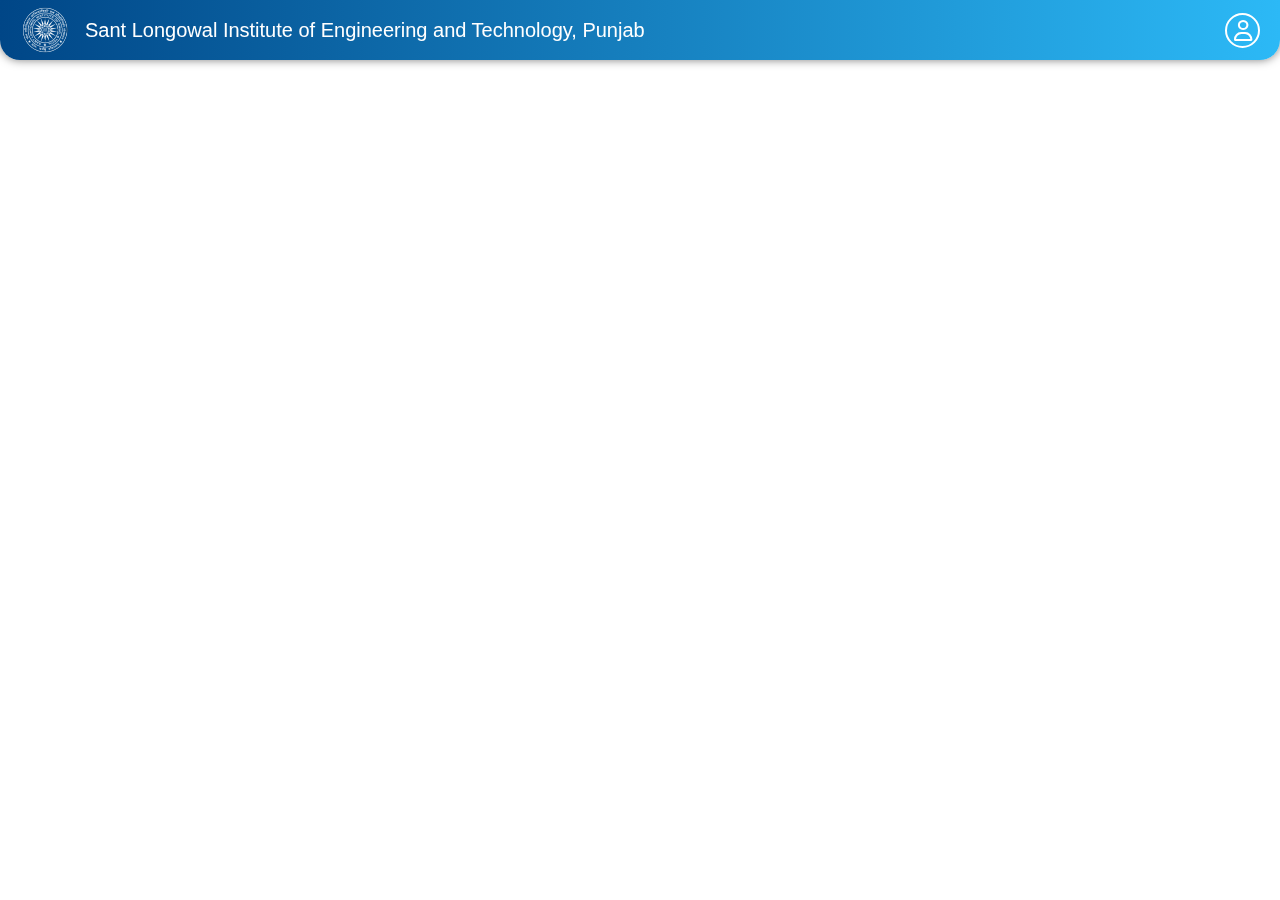
==== login.html @ 9d0c2448 "Add files via upload" ====
<!DOCTYPE html>
<html lang="en">
<head>
    <meta charset="UTF-8">
    <meta name="viewport" content="width=device-width, initial-scale=1.0">
    <title>login</title>
    <link rel="stylesheet" href="https://cdnjs.cloudflare.com/ajax/libs/font-awesome/6.0.0-beta3/css/all.min.css">
    <link rel="stylesheet" href="login.css">
</head>
<body>
    <div class="navbar">
        <div class="uni">
            <div class="logo">
                <img src="./logo.png" alt="logo">
            </div>
            <div class="uniname">
                <p>Sant Longowal Institute of Engineering and Technology, Punjab</p>
            </div>
        </div>
        <div class="profile">
            <i class="fa-regular fa-user"></i>
        </div>
    </div>
    <div class="container">
        <div class="box">
            <div class="left">
                <img src="" alt="teacher">
            </div>
        </div>
    </div>
</body>
</html>
---- login.css ----
* {
    margin: 0;
    padding: 0;
    box-sizing: border-box;
}

body {
    font-family: Arial, sans-serif;
}

.navbar {
    width: 100%;
    background: linear-gradient(to right, #004687, #2CB9F6);
    display: flex;
    padding: 5px 20px;
    color: white;
    justify-content: space-between;
    align-items: center;
    border-radius: 0px 0px 20px 20px;
    box-shadow: 0px 0px 10px #00000082;
    position: fixed;
    z-index: 10;
}

.navbar p {
    font-size: 22px;
    line-height: 1.3;
}

.uni {
    display: flex;
    align-items: center;
}

.logo {
    width: 50px;
    height: 50px;
    margin-right: 15px;
}

.logo img {
    width: 100%;
    height: 100%;
    object-fit: cover;
}

.profile {
    display: flex;
    align-items: center;
    justify-content: center;
    font-size: 21px;
    width: 35px;
    height: 35px;
    border: 2px solid white;
    border-radius: 50%;
    position: relative;
    font-weight: 50;
}

.container {
    width: 100%;
    height: 100vh;
    position: relative;
    z-index: 1;
    display: flex;
    justify-content: center;
    align-items: center;
    padding: 0;
}

.box {
    box-shadow: 0px 0px 5px 0px black;
    width: 100%;
    height: 100vh;
}

@media screen and (max-width: 768px) {
    .navbar {
        flex-direction: row;
        justify-content: space-between;
    }
    
    .uni {
        flex-direction: row;
        justify-content: flex-start;
    }

    .navbar p {
        font-size: 20px;
    }

    .profile {
        margin-left: auto;
        width: 35px;
        height: 35px;
        border-radius: 50%;
    }
}

@media screen and (max-width: 480px) {
    .navbar p {
        font-size: 18px;
    }

    .logo {
        width: 40px;
        height: 40px;
    }

    .profile {
        width: 30px;
        height: 30px;
        font-size: 20px;
        margin-left: auto;
        border-radius: 50%;
    }
    
    .uni {
        flex-direction: row;
        justify-content: flex-start;
    }
}

@media screen and (orientation: landscape) {
    .navbar p {
        font-size: 20px;
    }
}
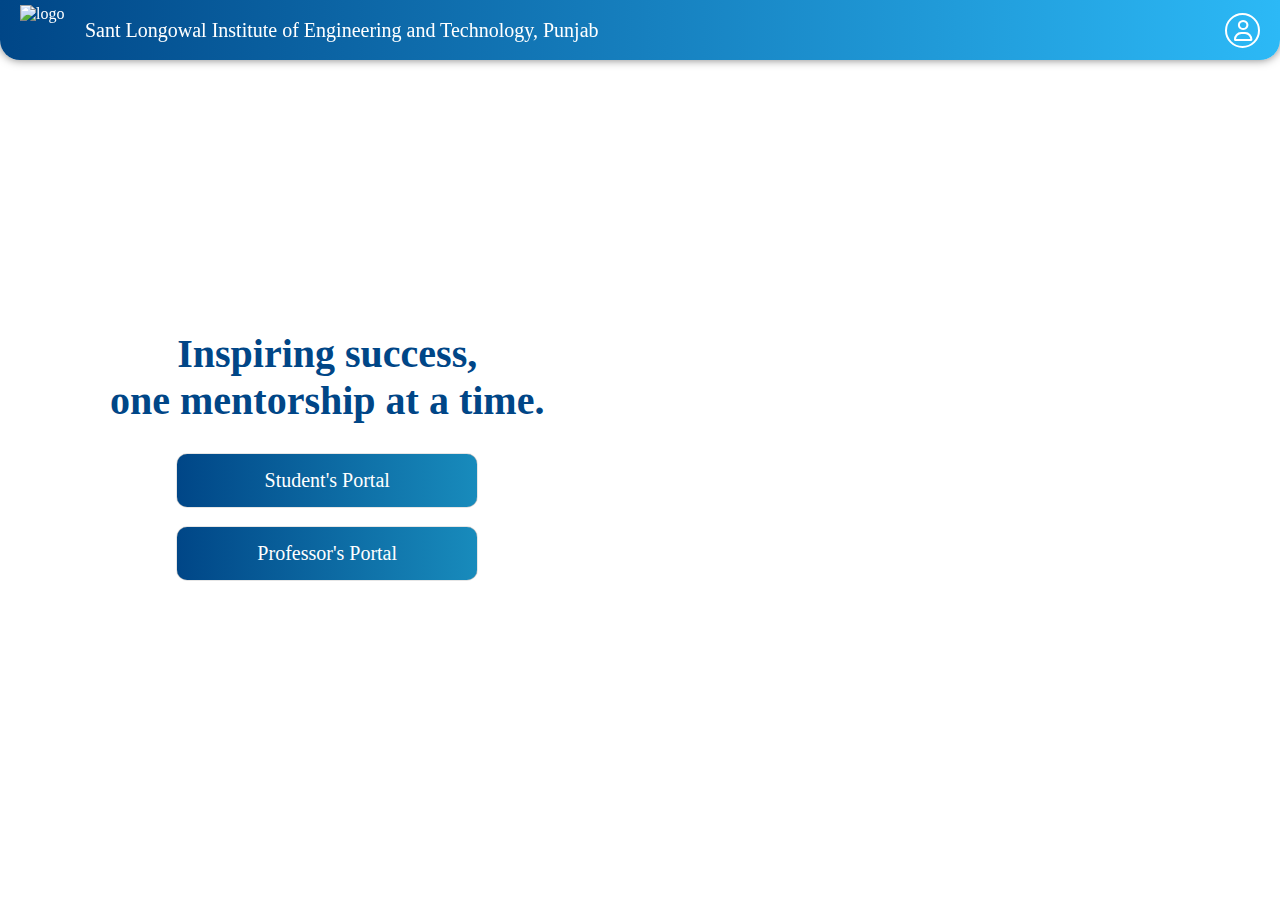
==== commit 24a873e1: "Add files via upload" ====
--- a/login.html
+++ b/login.html
@@ -11,7 +11,7 @@
     <div class="navbar">
         <div class="uni">
             <div class="logo">
-                <img src="./logo.png" alt="logo">
+                <img src="images\logo.png" alt="logo">
             </div>
             <div class="uniname">
                 <p>Sant Longowal Institute of Engineering and Technology, Punjab</p>
@@ -23,10 +23,71 @@
     </div>
     <div class="container">
         <div class="box">
-            <div class="left">
-                <img src="" alt="teacher">
+            <div id="portal">
+                <h1>Inspiring success, <br> one mentorship at a time.</h1>
+                <button id="student">Student's Portal</button>
+                <button id="prof">Professor's Portal</button>
             </div>
+            <div id="box2">
+                <div class="back">
+                    <i id="backarrow" class="fa-solid fa-arrow-left"></i>
+                </div>
+                <h2>Welcome Back!</h2>
+                <div class="a1">
+                    <input id="email" type="text" placeholder="Enter your username" required>
+                </div>
+                <div class="a2">
+                    <input type="password" id="password" placeholder="Enter your password" required>
+                </div>
+                <div class="a3">
+                    <label for="forgotpw">Forgot password?</label>
+                </div>
+                <button class="li" onclick="home()">LogIn</button>
+                <div class="a4" onclick="Signup()">
+                    Don't have an account? <B>Sign up now!</B> 
+                </div>
+            </div>
+            <div id="box3">
+                <div class="back">
+                    <i id="backarrow" class="fa-solid fa-arrow-left"></i>
+                </div>
+                <h2>Create Account!</h2>
+                <div class="b1">
+                    <input type="text" id="username" placeholder="Enter your username" required>
+                </div>
+                <div class="b2">
+                    <input type="text" id="emailid" placeholder="Enter your email" required>
+                </div>
+                <div class="b3">
+                    <input type="text" id="phonenum" placeholder="Phone Number" required>
+                </div>
+                <div class="b4">
+                    <select name="class" id="class" required>
+                        <option value="" disabled selected>Class</option>
+                        <option value="6">Class-6</option>
+                        <option value="7">Class-7</option>
+                        <option value="8">Class-8</option>
+                        <option value="9">Class-9</option>
+                        <option value="10">Class-10</option>
+                        <option value="11">Class-11</option>
+                        <option value="12">Class-12</option>
+                    </select>
+                    <input type="date" id="dob" name="dob" placeholder="DOB" required>
+                </div>
+                <button class="su" onclick="home()">SignUp</button>
+                <div class="b5" onclick="Login()">
+                    Already have an account? <b>Login Now!</b>
+                </div>
+            </div>
+            <!-- <div class="left">
+                
+            </div>
+        
+            <div class="right">
+                <img class="leftimg" src="images\bg.png" alt="teacher">
+            </div> -->
         </div>
     </div>
+    <script src="login.js"></script>
 </body>
 </html>--- a/login.css
+++ b/login.css
@@ -4,8 +4,8 @@
     box-sizing: border-box;
 }
 
-body {
-    font-family: Arial, sans-serif;
+body,button {
+    font-family: cursive;
 }
 
 .navbar {
@@ -58,21 +58,220 @@
 }
 
 .container {
-    width: 100%;
+    width: 100vw;
     height: 100vh;
+    background-image: url('images/bg.png');
+    background-size: cover; /* Ensures image covers the container */
+    background-position: center;
+    background-repeat: no-repeat; /* Prevents the image from repeating */
+    position: absolute;
+    display: flex;
+    flex-direction: column;
+    justify-content: center;
+    align-items: flex-start;
+    padding-left: 90px;
+}
+
+.box {
+    
+    /* box-shadow: 0px 0px 5px 0px black;   */
+    display: flex;
+    justify-content: center;
+    align-items: center;
+    flex-direction: column;
+    color: #004687;
+    padding: 20px;
+    text-align: justify;
+    /* background-color: aliceblue; */
+    /* display: none; */
+
+}
+#portal h1{
+    font-family: cursive;
+    text-align: center;
+    margin-bottom: 20px;
+    margin-top: 20px;
+    font-size: 40px;
+}
+#portal{
+    display: flex;
+    flex-direction: column;
+    justify-content: center;
+    align-items: center;
+    /* display: none; */
+}
+.left,.right{
+    /* background-color: #004687; */
+    width: 700px;
+    height: 500px;
+    margin: 5px;
+   
+}
+.left{
+    background-color: aliceblue;
+    display: flex;
+    flex-direction: column;
+    justify-content: center;
+    align-items: center;
+
+}
+#box2{
+    /* background-color: aquamarine; */
+    border: 2px solid #004687;
+    border-radius: 5px;
+    padding: 40px;
+    padding-top: 10px;
+    display: flex;
+    flex-direction: column;
+    justify-content: center;
+    align-items: center;
+    display: none;
+    
+}
+#box3{
+    /* background-color: aquamarine; */
+    border: 2px solid #004687;
+    border-radius: 5px;
+    padding: 40px;
+    padding-top: 10px;
+    display: flex;
+    flex-direction: column;
+    justify-content: center;
+    align-items: center;
+    box-shadow: 0px 0px 10px 0px #00000046;
+    display: none;
+}
+.back{
+    /* background-color: aqua; */
+    display: flex;
+    justify-content: center;
+    align-items: center;
+    /* border: 1px solid #004687; */
+    width: 35px;
+    height: 35px;
+    border-radius: 10px;
+    padding: 10px;
+    align-self: flex-start;
     position: relative;
-    z-index: 1;
-    display: flex;
-    justify-content: center;
-    align-items: center;
-    padding: 0;
-}
-
-.box {
-    box-shadow: 0px 0px 5px 0px black;
-    width: 100%;
-    height: 100vh;
-}
+    left: -30px;
+    margin-bottom: 10px;
+}
+.a1,.a2,.a3{
+    display: flex;
+    flex-direction: column;
+    margin: 10px;
+}
+.b1,.b2,.b3{
+    display: flex;
+    flex-direction: column;
+    margin: 7px;
+}
+.b4{
+    display: flex;
+    flex-direction: row;
+    margin: 7px;
+    /* background-color: #004687; */
+    width: 283px;
+    justify-content: space-between;
+
+}
+.a3{
+    position: relative;
+    top: -8px;
+    margin: 0;
+    padding: 0px 12px;
+    color: #42434396;
+    font-size: 14px;
+    align-self: flex-start;
+    letter-spacing: 0.2px;
+}
+.a4,.b5{
+    color: #42434396;
+    margin-top: 5px;
+    letter-spacing: 0.4px;
+    cursor: pointer;
+}
+#email,#password,#emailid,#username,#phonenum{
+    /* cursor: pointer; */
+    padding: 11px 15px ;
+    margin: 3px;
+    width: 250px;
+    border-radius: 3px;
+    border: 1px solid #004687;
+}
+#class{
+    padding: 11px 15px ;
+    margin: 3px;
+    width: 125px;
+    border-radius: 3px;
+    border: 1px solid #004687;
+}
+#dob{
+    padding: 11px 15px ;
+    margin: 3px;
+    width: 105px;
+    border-radius: 3px;
+    border: 1px solid #004687;
+}
+h2{
+    color: #004687;
+    font-size: 37px;
+    padding-bottom: 0;
+    margin-bottom: 15px;
+    margin-top: 0px;
+}
+
+#email::placeholder{
+    color: #00468785;
+    font-family: cursive;
+}
+#password::placeholder{
+    color: #00468785;
+    font-family: cursive;
+}
+
+.li,.su{
+    cursor: pointer;
+    background-color: #004687;
+    color: white;
+    padding: 10px 10px;
+    margin: 0px;
+    margin-top: 15px;
+    width: 283px;
+    border-radius: 3px;
+    border: 0;
+    font-size: 18px;
+    font-weight: 500;
+    letter-spacing: 2px;
+}
+.li:hover{
+    box-shadow: 0px 0px 20px -8px #000000ad;
+    border: 1px solid white;
+    background-color: #004687;
+}
+.login:hover{
+    box-shadow: 0px 0px 30px -10px #004687be;
+    border: 3px solid #004687;
+}
+.signup:hover{
+    box-shadow: 0px 0px 30px -10px #004687be;
+    border: 3px solid #004687;
+}
+
+#student,#prof{
+    background: linear-gradient(to right, #004687, #188bbc);
+    color: white;
+    padding: 15px;
+    margin: 10px;
+    width: 300px;
+    border-radius: 10px;
+    /* border: 1px solid white; */
+    border: 0;
+    box-shadow: 0px 0px 1px 0px black;
+    font-size: 20px;
+    font-weight: 300;
+}
+
 
 @media screen and (max-width: 768px) {
     .navbar {
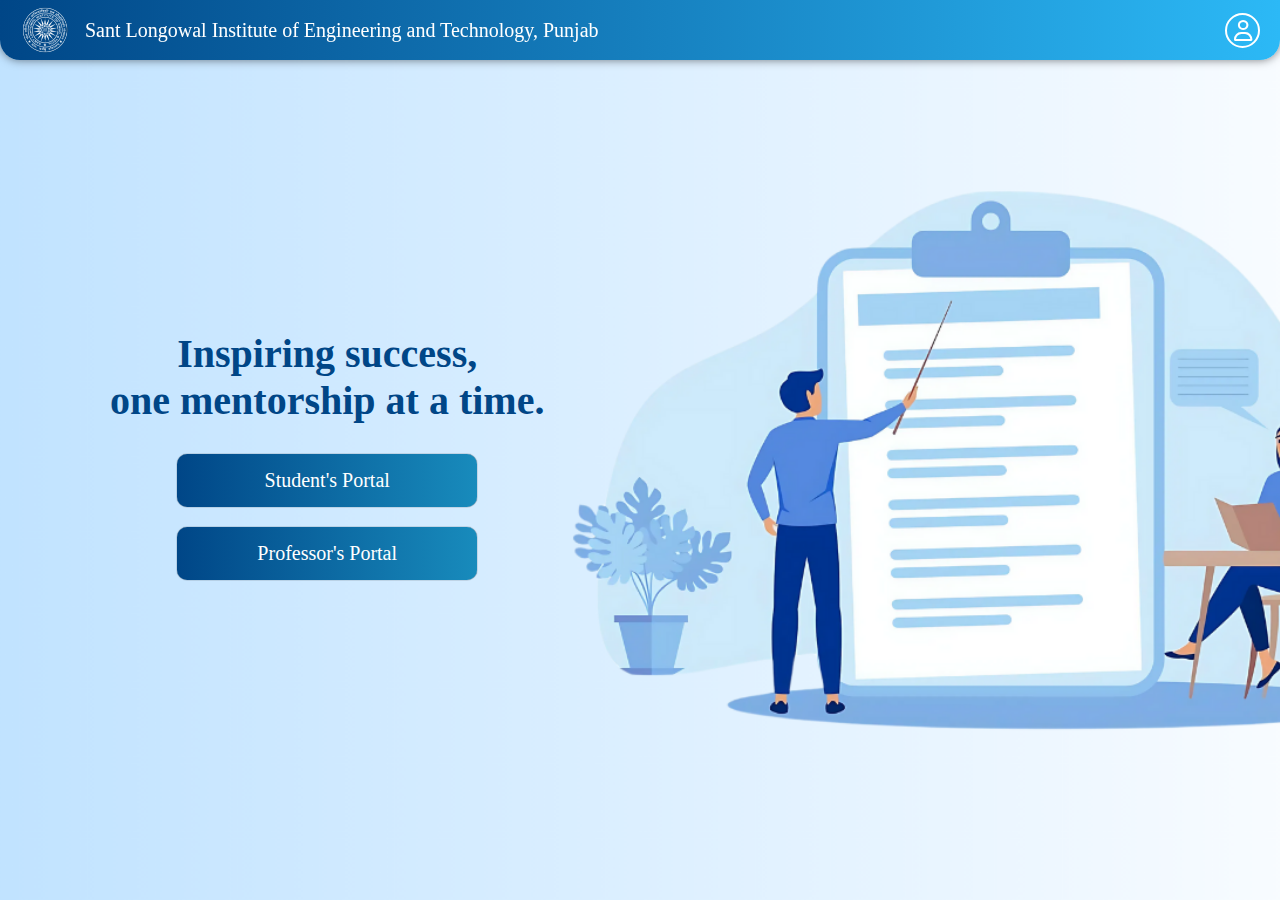
==== commit 870284ea: "Update login.html" ====
--- a/login.html
+++ b/login.html
@@ -5,7 +5,7 @@
     <meta name="viewport" content="width=device-width, initial-scale=1.0">
     <title>login</title>
     <link rel="stylesheet" href="https://cdnjs.cloudflare.com/ajax/libs/font-awesome/6.0.0-beta3/css/all.min.css">
-    <link rel="stylesheet" href="login.css">
+    <link rel="stylesheet" href="styles.css">
 </head>
 <body>
     <div class="navbar">
@@ -90,4 +90,4 @@
     </div>
     <script src="login.js"></script>
 </body>
-</html>+</html>
--- a/styles.css
+++ b/styles.css
@@ -0,0 +1,327 @@
+* {
+    margin: 0;
+    padding: 0;
+    box-sizing: border-box;
+}
+
+body,button {
+    font-family: cursive;
+}
+
+.navbar {
+    width: 100%;
+    background: linear-gradient(to right, #004687, #2CB9F6);
+    display: flex;
+    padding: 5px 20px;
+    color: white;
+    justify-content: space-between;
+    align-items: center;
+    border-radius: 0px 0px 20px 20px;
+    box-shadow: 0px 0px 10px #00000082;
+    position: fixed;
+    z-index: 10;
+}
+
+.navbar p {
+    font-size: 22px;
+    line-height: 1.3;
+}
+
+.uni {
+    display: flex;
+    align-items: center;
+}
+
+.logo {
+    width: 50px;
+    height: 50px;
+    margin-right: 15px;
+}
+
+.logo img {
+    width: 100%;
+    height: 100%;
+    object-fit: cover;
+}
+
+.profile {
+    display: flex;
+    align-items: center;
+    justify-content: center;
+    font-size: 21px;
+    width: 35px;
+    height: 35px;
+    border: 2px solid white;
+    border-radius: 50%;
+    position: relative;
+    font-weight: 50;
+}
+
+.container {
+    width: 100vw;
+    height: 100vh;
+    background-image: url('images/bg.png');
+    background-size: cover; /* Ensures image covers the container */
+    background-position: center;
+    background-repeat: no-repeat; /* Prevents the image from repeating */
+    position: absolute;
+    display: flex;
+    flex-direction: column;
+    justify-content: center;
+    align-items: flex-start;
+    padding-left: 90px;
+}
+
+.box {
+    
+    /* box-shadow: 0px 0px 5px 0px black;   */
+    display: flex;
+    justify-content: center;
+    align-items: center;
+    flex-direction: column;
+    color: #004687;
+    padding: 20px;
+    text-align: justify;
+    /* background-color: aliceblue; */
+    /* display: none; */
+
+}
+#portal h1{
+    font-family: cursive;
+    text-align: center;
+    margin-bottom: 20px;
+    margin-top: 20px;
+    font-size: 40px;
+}
+#portal{
+    display: flex;
+    flex-direction: column;
+    justify-content: center;
+    align-items: center;
+    /* display: none; */
+}
+.left,.right{
+    /* background-color: #004687; */
+    width: 700px;
+    height: 500px;
+    margin: 5px;
+   
+}
+.left{
+    background-color: aliceblue;
+    display: flex;
+    flex-direction: column;
+    justify-content: center;
+    align-items: center;
+
+}
+#box2{
+    /* background-color: aquamarine; */
+    border: 2px solid #004687;
+    border-radius: 5px;
+    padding: 40px;
+    padding-top: 10px;
+    display: flex;
+    flex-direction: column;
+    justify-content: center;
+    align-items: center;
+    display: none;
+    
+}
+#box3{
+    /* background-color: aquamarine; */
+    border: 2px solid #004687;
+    border-radius: 5px;
+    padding: 40px;
+    padding-top: 10px;
+    display: flex;
+    flex-direction: column;
+    justify-content: center;
+    align-items: center;
+    box-shadow: 0px 0px 10px 0px #00000046;
+    display: none;
+}
+.back{
+    /* background-color: aqua; */
+    display: flex;
+    justify-content: center;
+    align-items: center;
+    /* border: 1px solid #004687; */
+    width: 35px;
+    height: 35px;
+    border-radius: 10px;
+    padding: 10px;
+    align-self: flex-start;
+    position: relative;
+    left: -30px;
+    margin-bottom: 10px;
+}
+.a1,.a2,.a3{
+    display: flex;
+    flex-direction: column;
+    margin: 10px;
+}
+.b1,.b2,.b3{
+    display: flex;
+    flex-direction: column;
+    margin: 7px;
+}
+.b4{
+    display: flex;
+    flex-direction: row;
+    margin: 7px;
+    /* background-color: #004687; */
+    width: 283px;
+    justify-content: space-between;
+
+}
+.a3{
+    position: relative;
+    top: -8px;
+    margin: 0;
+    padding: 0px 12px;
+    color: #42434396;
+    font-size: 14px;
+    align-self: flex-start;
+    letter-spacing: 0.2px;
+}
+.a4,.b5{
+    color: #42434396;
+    margin-top: 5px;
+    letter-spacing: 0.4px;
+    cursor: pointer;
+}
+#email,#password,#emailid,#username,#phonenum{
+    /* cursor: pointer; */
+    padding: 11px 15px ;
+    margin: 3px;
+    width: 250px;
+    border-radius: 3px;
+    border: 1px solid #004687;
+}
+#class{
+    padding: 11px 15px ;
+    margin: 3px;
+    width: 125px;
+    border-radius: 3px;
+    border: 1px solid #004687;
+}
+#dob{
+    padding: 11px 15px ;
+    margin: 3px;
+    width: 105px;
+    border-radius: 3px;
+    border: 1px solid #004687;
+}
+h2{
+    color: #004687;
+    font-size: 37px;
+    padding-bottom: 0;
+    margin-bottom: 15px;
+    margin-top: 0px;
+}
+
+#email::placeholder{
+    color: #00468785;
+    font-family: cursive;
+}
+#password::placeholder{
+    color: #00468785;
+    font-family: cursive;
+}
+
+.li,.su{
+    cursor: pointer;
+    background-color: #004687;
+    color: white;
+    padding: 10px 10px;
+    margin: 0px;
+    margin-top: 15px;
+    width: 283px;
+    border-radius: 3px;
+    border: 0;
+    font-size: 18px;
+    font-weight: 500;
+    letter-spacing: 2px;
+}
+.li:hover{
+    box-shadow: 0px 0px 20px -8px #000000ad;
+    border: 1px solid white;
+    background-color: #004687;
+}
+.login:hover{
+    box-shadow: 0px 0px 30px -10px #004687be;
+    border: 3px solid #004687;
+}
+.signup:hover{
+    box-shadow: 0px 0px 30px -10px #004687be;
+    border: 3px solid #004687;
+}
+
+#student,#prof{
+    background: linear-gradient(to right, #004687, #188bbc);
+    color: white;
+    padding: 15px;
+    margin: 10px;
+    width: 300px;
+    border-radius: 10px;
+    /* border: 1px solid white; */
+    border: 0;
+    box-shadow: 0px 0px 1px 0px black;
+    font-size: 20px;
+    font-weight: 300;
+}
+
+
+@media screen and (max-width: 768px) {
+    .navbar {
+        flex-direction: row;
+        justify-content: space-between;
+    }
+    
+    .uni {
+        flex-direction: row;
+        justify-content: flex-start;
+    }
+
+    .navbar p {
+        font-size: 20px;
+    }
+
+    .profile {
+        margin-left: auto;
+        width: 35px;
+        height: 35px;
+        border-radius: 50%;
+    }
+}
+
+@media screen and (max-width: 480px) {
+    .navbar p {
+        font-size: 18px;
+    }
+
+    .logo {
+        width: 40px;
+        height: 40px;
+    }
+
+    .profile {
+        width: 30px;
+        height: 30px;
+        font-size: 20px;
+        margin-left: auto;
+        border-radius: 50%;
+    }
+    
+    .uni {
+        flex-direction: row;
+        justify-content: flex-start;
+    }
+}
+
+@media screen and (orientation: landscape) {
+    .navbar p {
+        font-size: 20px;
+    }
+}
